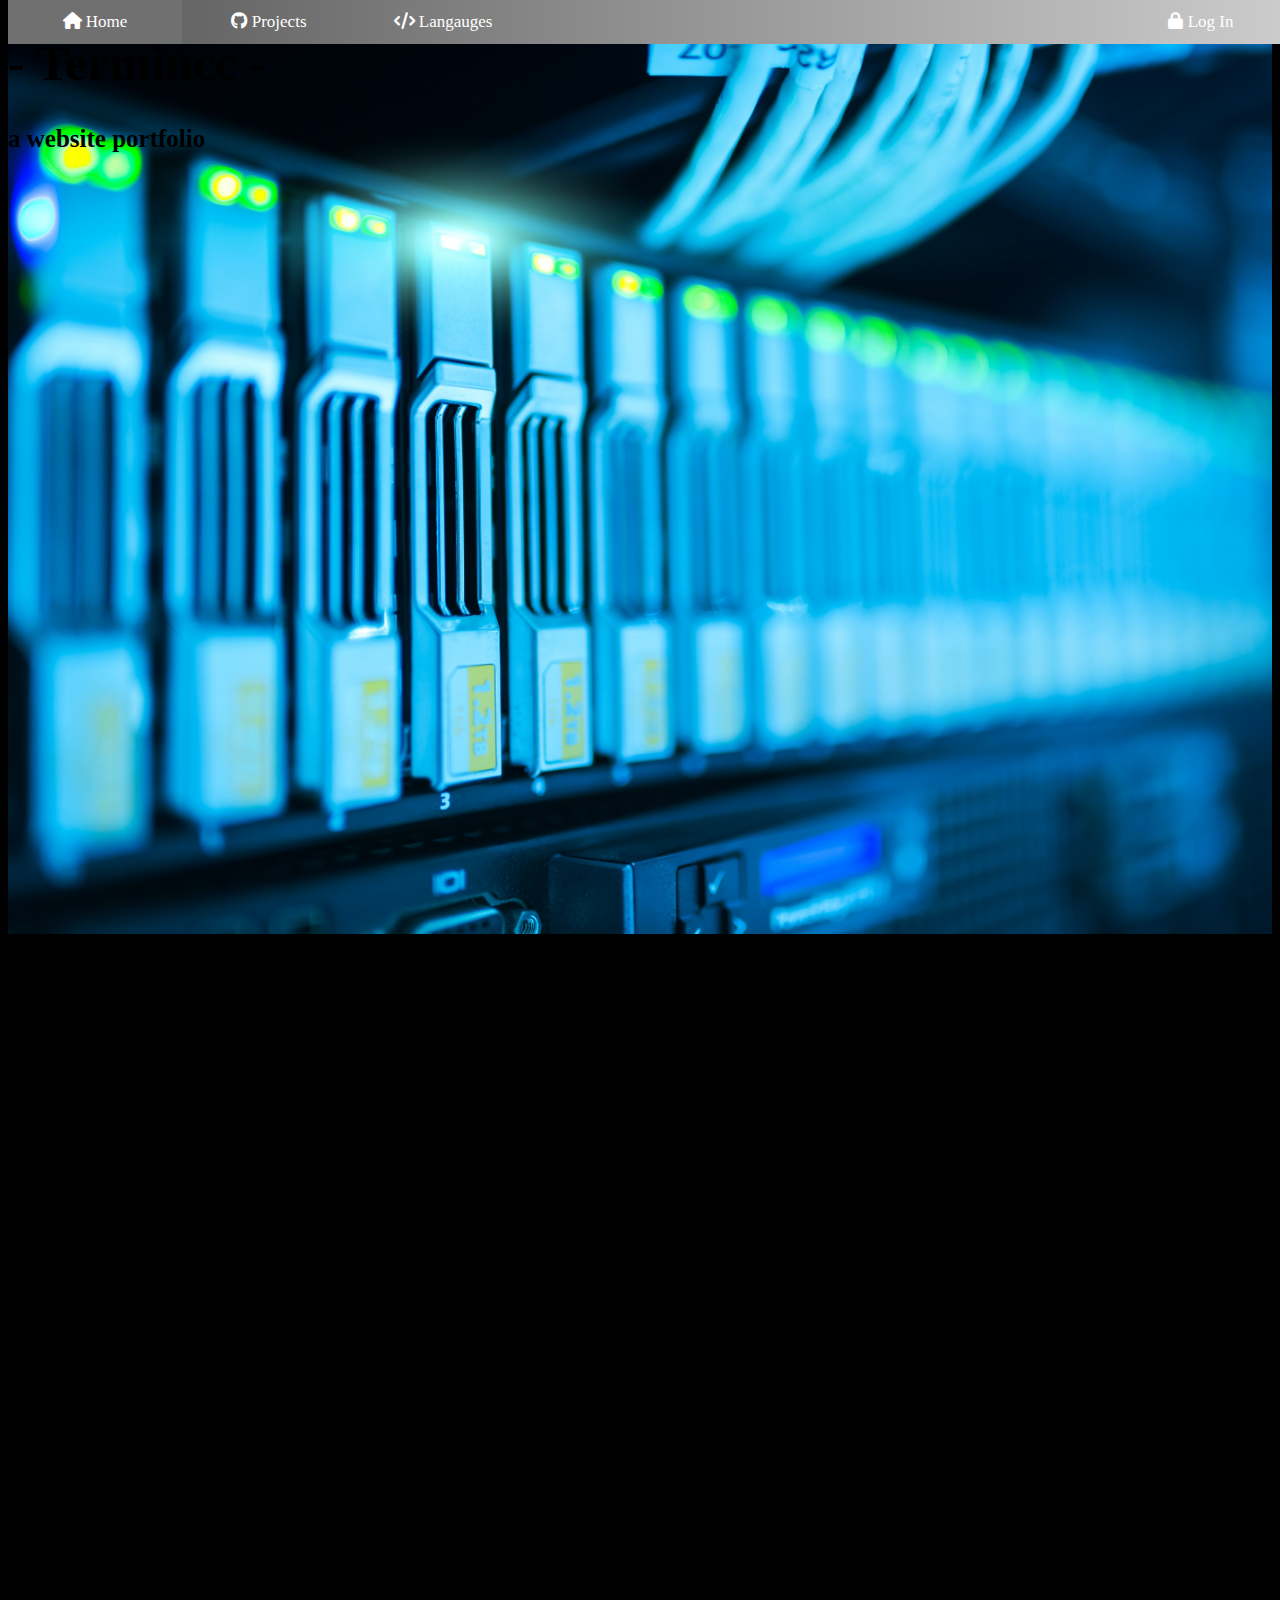
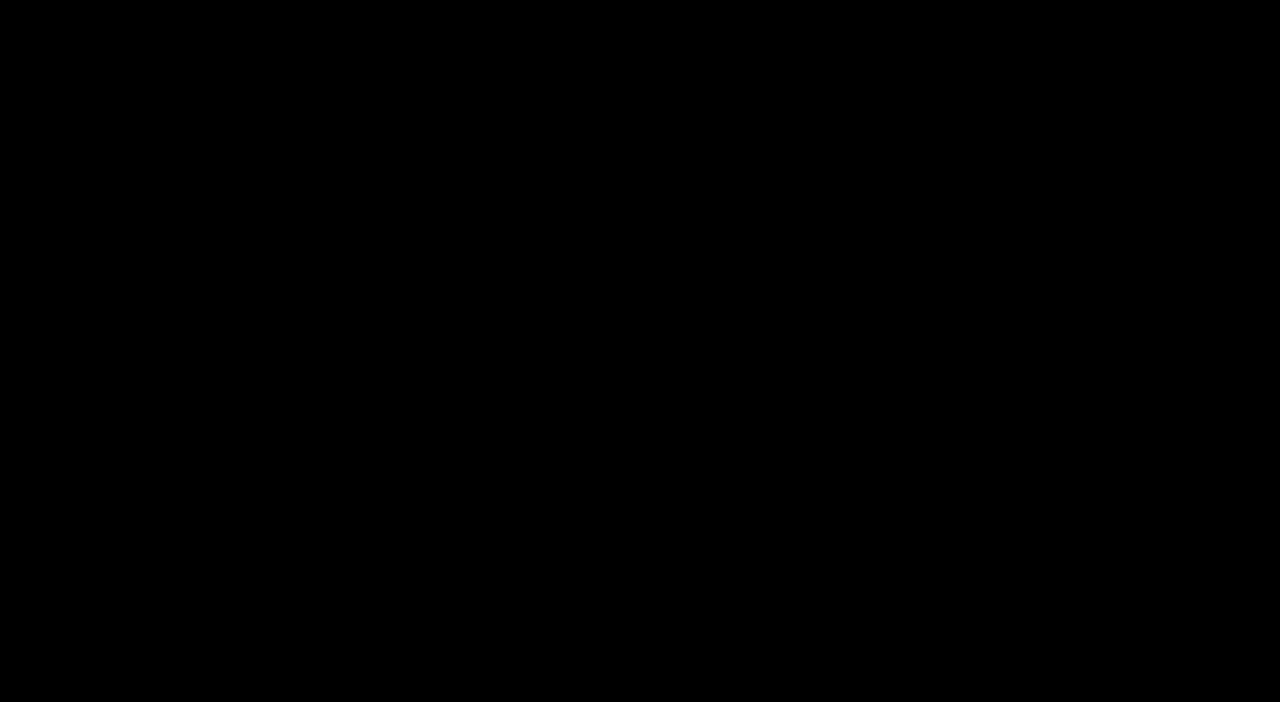
==== index.html @ c32196c6 "css fix + html fix" ====
<!DOCTYPE html>
<html lang="en">
<head>
    <meta charset="UTF-8">
    <meta http-equiv="X-UA-Compatible" content="IE=edge">
    <meta name="viewport" content="width=device-width, initial-scale=1.0">
    <link rel="stylesheet" href="./css/dark.css">
    <script src="./js/script.js" defer></script>
    <link rel="icon" type="image/x-icon" href="./images/x-icon.png">
    <link rel="stylesheet" href="https://cdnjs.cloudflare.com/ajax/libs/font-awesome/6.4.0/css/all.min.css">
    <link href="//db.onlinewebfonts.com/c/2970bdb341a4738a457b33d3a426c855?family=Noyh" rel="stylesheet" type="text/css"/>
    <title>Termincc</title>
</head>
<body>
    <div class="bg">
        <h1> - Termincc - </h1>
        <h2>a website portfolio</h2>
    </div>

    <div class="navbar">
        <a class="active" href="#"><i class="fa-solid fa-house"></i> Home</a>
        <a href="#"><i class="fa-brands fa-github"></i> Projects</a>
        <a href="#"><i class="fa-solid fa-code"></i> Langauges</a>

        <p id="login"><i class="fa-solid fa-lock"></i> Log In</p>
    </div>
    
    <div class="projects" id="projects">

    </div>
    <br><br><br><br><br><br><br><br><br><br><br><br><br><br><br><br><br><br><br><br><br><br><br><br><br><br><br><br><br><br><br><br><br><br><br><br><br><br><br><br><br><br><br><br><br><br><br><br><br><br><br><br><br><br><br><br><br><br><br><br><br><br><br><br><br><br><br><br><br><br><br><br><br><br><br><br>
    <div class="login-box hidden" id="loginInput">
        <p id="error">Site Admin? Enter Credentials:</p>
        <form>
          <div class="user-box">
            <input type="text" name="" required="" id="user">
            <label>Username</label>
          </div>
          <div class="user-box">
            <input type="password" name="" required="" id="pass">
            <label>Password</label>
          </div><center>
          <a href="#" id="send">
                 SEND
             <span></span>
          </a></center>
        </form>
      </div>
</body>
</html>
---- css/dark.css ----
@import url(//db.onlinewebfonts.com/c/2970bdb341a4738a457b33d3a426c855?family=Noyh);
@font-face {font-family: "Noyh"; src: url("//db.onlinewebfonts.com/t/2970bdb341a4738a457b33d3a426c855.eot"); src: url("//db.onlinewebfonts.com/t/2970bdb341a4738a457b33d3a426c855.eot?#iefix") format("embedded-opentype"), url("//db.onlinewebfonts.com/t/2970bdb341a4738a457b33d3a426c855.woff2") format("woff2"), url("//db.onlinewebfonts.com/t/2970bdb341a4738a457b33d3a426c855.woff") format("woff"), url("//db.onlinewebfonts.com/t/2970bdb341a4738a457b33d3a426c855.ttf") format("truetype"), url("//db.onlinewebfonts.com/t/2970bdb341a4738a457b33d3a426c855.svg#Noyh") format("svg"); }

body, html {
    height: 100%;
    background-color: black;
    font-family: "Noyh";
}

.bg {
    background-image: url("../images/servers.jpg");
    height: 100%;
    background-position: center;
    background-repeat: no-repeat;
    background-size: cover;
}

.navbar {
    width: 100%;
    background-image: linear-gradient(to right, #555, #ccc);
    overflow: auto;
    position: fixed;
    top: 0px;
    z-index: 2;
}

.navbar a {
    float: left;
    text-align: center;
    padding: 12px;
    color: white;
    text-decoration: none;
    font-size: 17px;
    width: 150px;
}

.navbar p {
    float: right;
    text-align: center;
    padding: 12px;
    color: white;
    text-decoration: none;
    font-size: 17px;
    width: 150px;
    margin: 0;
}

.navbar p:hover {
    background-color: #242424;
    cursor: pointer;
}

.navbar a:hover {
    background-color: #242424;
}

.active {
    background-color: #707070;
}

.hidden {
    display: none;
}

.login-box {
    position: fixed;
    top: 50%;
    left: 50%;
    width: 400px;
    padding: 40px;
    transform: translate(-50%, -50%);
    background: rgba(24, 20, 20, 0.987);
    box-sizing: border-box;
    box-shadow: 0 15px 25px rgba(0,0,0,.6);
    border-radius: 10px;
    z-index: 1;
  }
  
  .login-box .user-box {
    position: relative;
  }
  
  .login-box .user-box input {
    width: 100%;
    padding: 10px 0;
    font-size: 16px;
    color: #fff;
    margin-bottom: 30px;
    border: none;
    border-bottom: 1px solid #fff;
    outline: none;
    background: transparent;
  }
  
  .login-box .user-box label {
    position: absolute;
    top: 0;
    left: 0;
    padding: 10px 0;
    font-size: 16px;
    color: #fff;
    pointer-events: none;
    transition: .5s;
  }
  
  .login-box .user-box input:focus ~ label,
  .login-box .user-box input:valid ~ label {
    top: -20px;
    left: 0;
    color: #bdb8b8;
    font-size: 12px;
  }
  
  .login-box form a {
    position: relative;
    display: inline-block;
    padding: 10px 20px;
    color: #ffffff;
    font-size: 16px;
    text-decoration: none;
    text-transform: uppercase;
    overflow: hidden;
    transition: .5s;
    margin-top: 40px;
    letter-spacing: 4px
  }
  
  .login-box a:hover {
    background: #03f40f;
    color: #fff;
    border-radius: 5px;
    box-shadow: 0 0 5px #03f40f,
                0 0 25px #03f40f,
                0 0 50px #03f40f,
                0 0 100px #03f40f;
  }
  
  .login-box a span {
    position: absolute;
    display: block;
  }
  
  @keyframes btn-anim1 {
    0% {
      left: -100%;
    }
  
    50%,100% {
      left: 100%;
    }
  }
  
  .login-box a span:nth-child(1) {
    bottom: 2px;
    left: -100%;
    width: 100%;
    height: 2px;
    background: linear-gradient(90deg, transparent, #03f40f);
    animation: btn-anim1 2s linear infinite;
  }

  .login-box p {
    color: white;
  }

  .bg h1 {
    font-size: 50px;
    bottom: 5%;
    left: 10%;
  }

  .bg h2 {
    font-size: 25px;
    bottom: 5%;
    left: 10%;
  }

@media screen and (max-width: 500px) {
    .navbar a, .navbar p {
        float: none;
        display: block;
        margin: auto;
        height: 15px;
        font-size: 15px;
    }
    .active {
        background-color: transparent;
    }
}
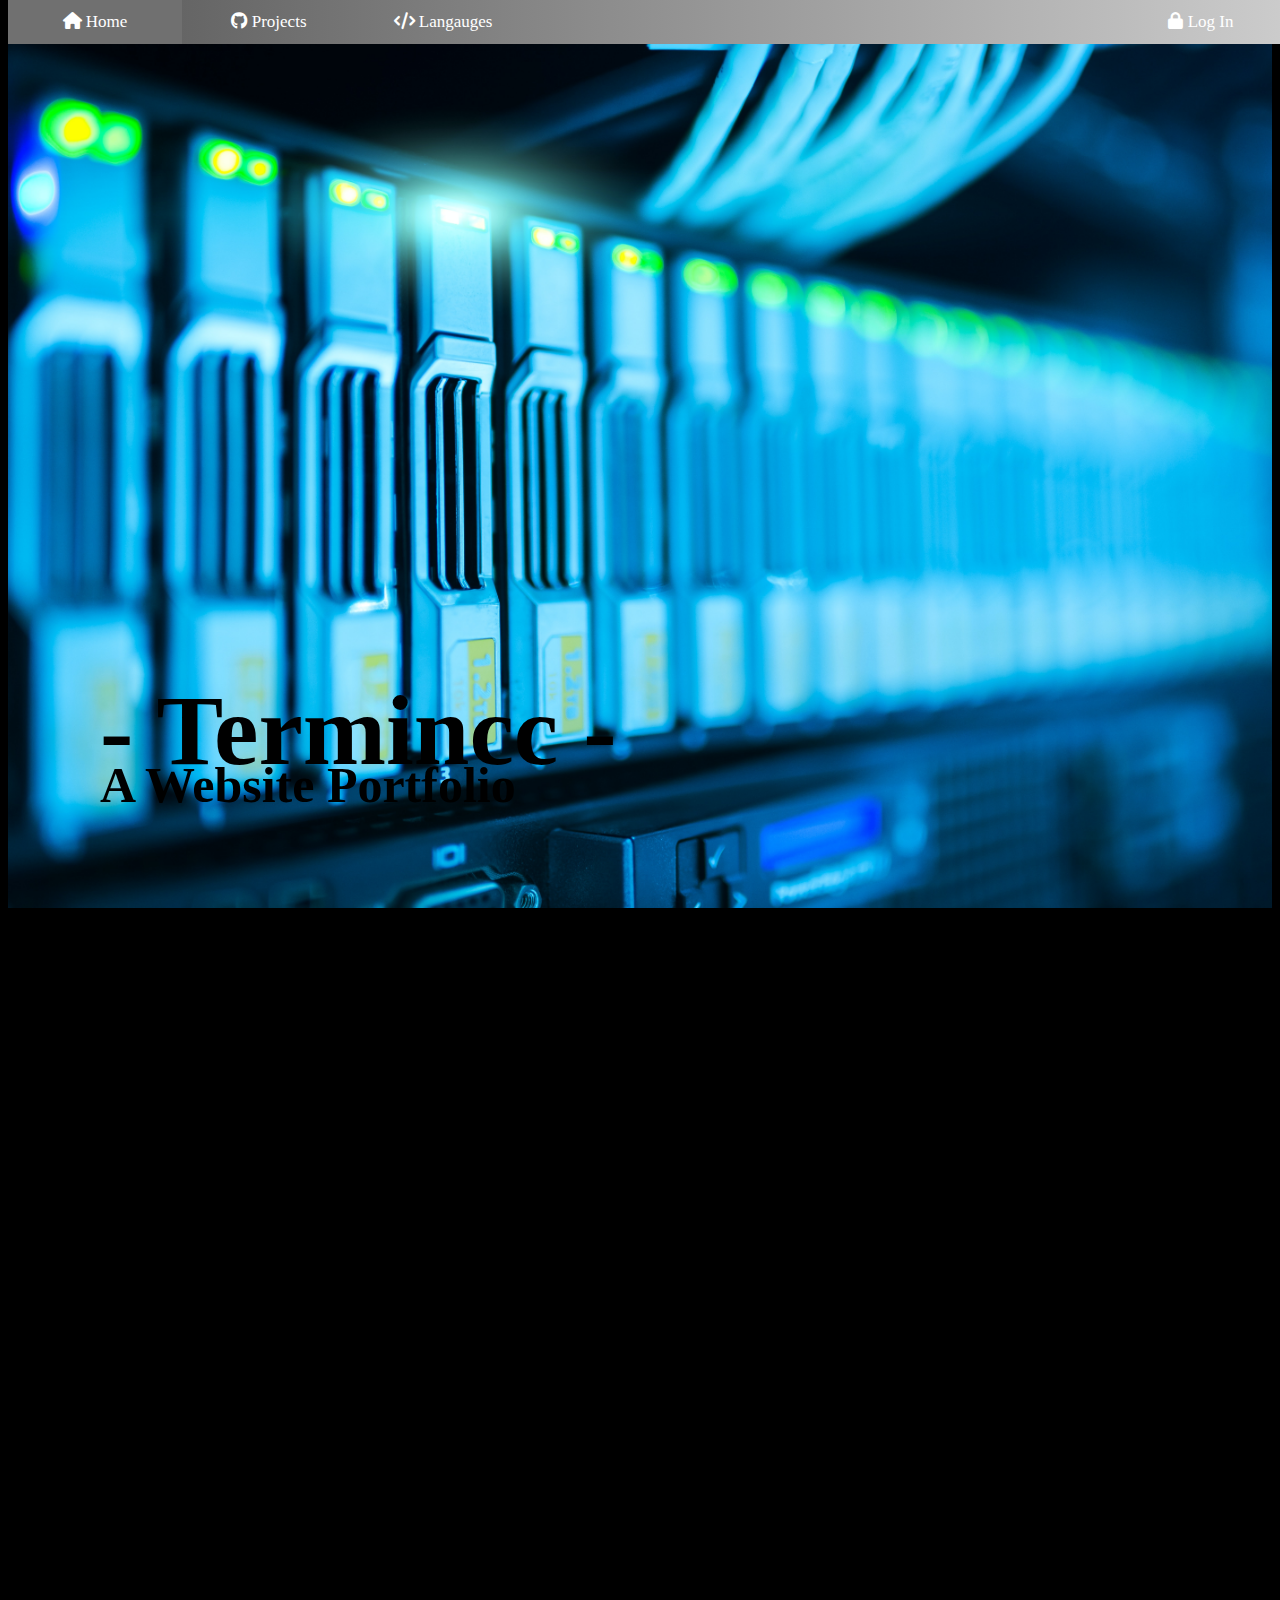
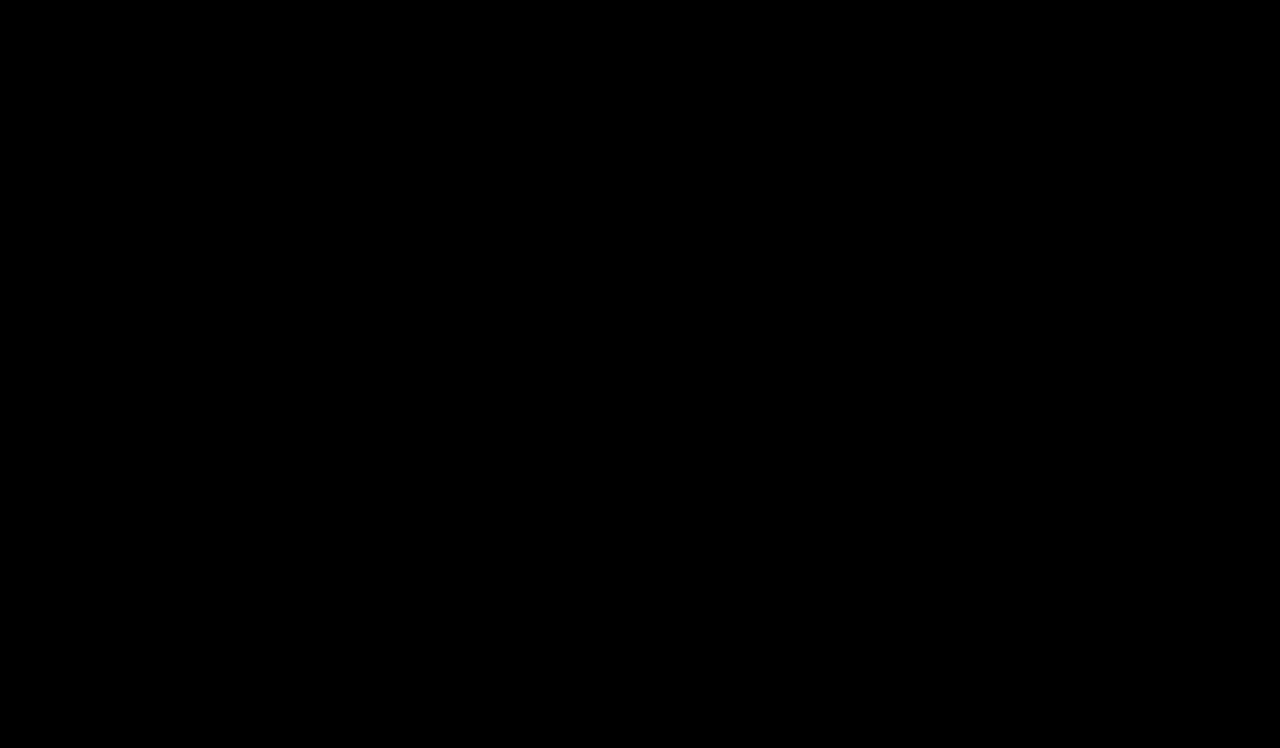
==== commit 089f9346: "Add files via upload" ====
--- a/index.html
+++ b/index.html
@@ -14,7 +14,7 @@
 <body>
     <div class="bg">
         <h1> - Termincc - </h1>
-        <h2>a website portfolio</h2>
+        <h2>A Website Portfolio</h2>
     </div>
 
     <div class="navbar">
@@ -26,7 +26,22 @@
     </div>
     
     <div class="projects" id="projects">
-
+      <div class="card">
+        <div class="first-content">
+          <span>Saltruta Bot</span>
+        </div>
+        <div class="second-content">
+      <span>Second</span>
+        </div>
+      </div>
+      <div class="card">
+        <div class="first-content">
+          <span>Termincc.com</span>
+        </div>
+        <div class="second-content">
+      <span>Second</span>
+        </div>
+      </div>
     </div>
     <br><br><br><br><br><br><br><br><br><br><br><br><br><br><br><br><br><br><br><br><br><br><br><br><br><br><br><br><br><br><br><br><br><br><br><br><br><br><br><br><br><br><br><br><br><br><br><br><br><br><br><br><br><br><br><br><br><br><br><br><br><br><br><br><br><br><br><br><br><br><br><br><br><br><br><br>
     <div class="login-box hidden" id="loginInput">
--- a/css/dark.css
+++ b/css/dark.css
@@ -164,15 +164,17 @@
   }
 
   .bg h1 {
+    position: absolute;
+    font-size: 100px;
+    bottom: 5%;
+    left: 100px;
+  }
+
+  .bg h2 {
+    position: absolute;
     font-size: 50px;
     bottom: 5%;
-    left: 10%;
-  }
-
-  .bg h2 {
-    font-size: 25px;
-    bottom: 5%;
-    left: 10%;
+    left: 100px;
   }
 
 @media screen and (max-width: 500px) {
@@ -186,4 +188,18 @@
     .active {
         background-color: transparent;
     }
+
+    .bg h1 {
+        position: absolute;
+        font-size: 40px;
+        bottom: 125px;
+        left: 30px;
+    }
+
+    .bg h2 {
+        position: absolute;
+        font-size: 20px;
+        bottom: 125px;
+        left: 30px;
+    }
 }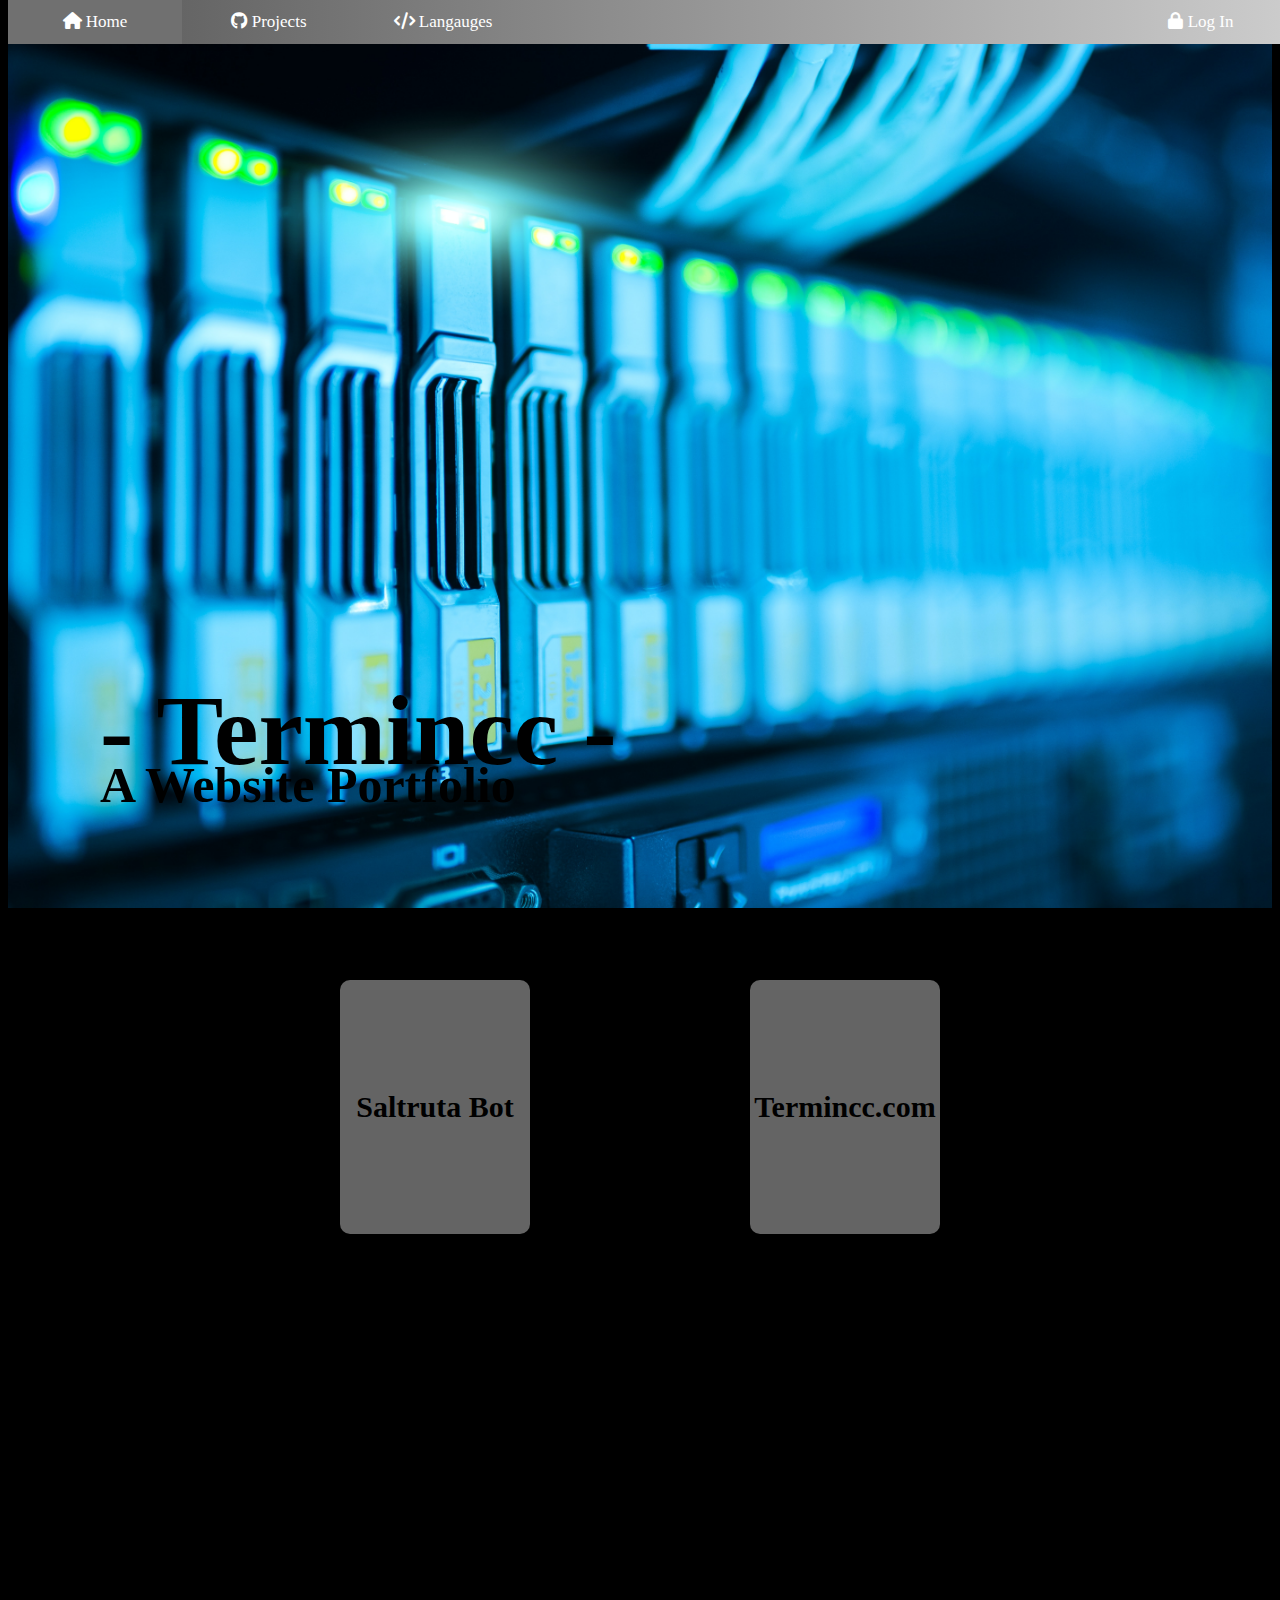
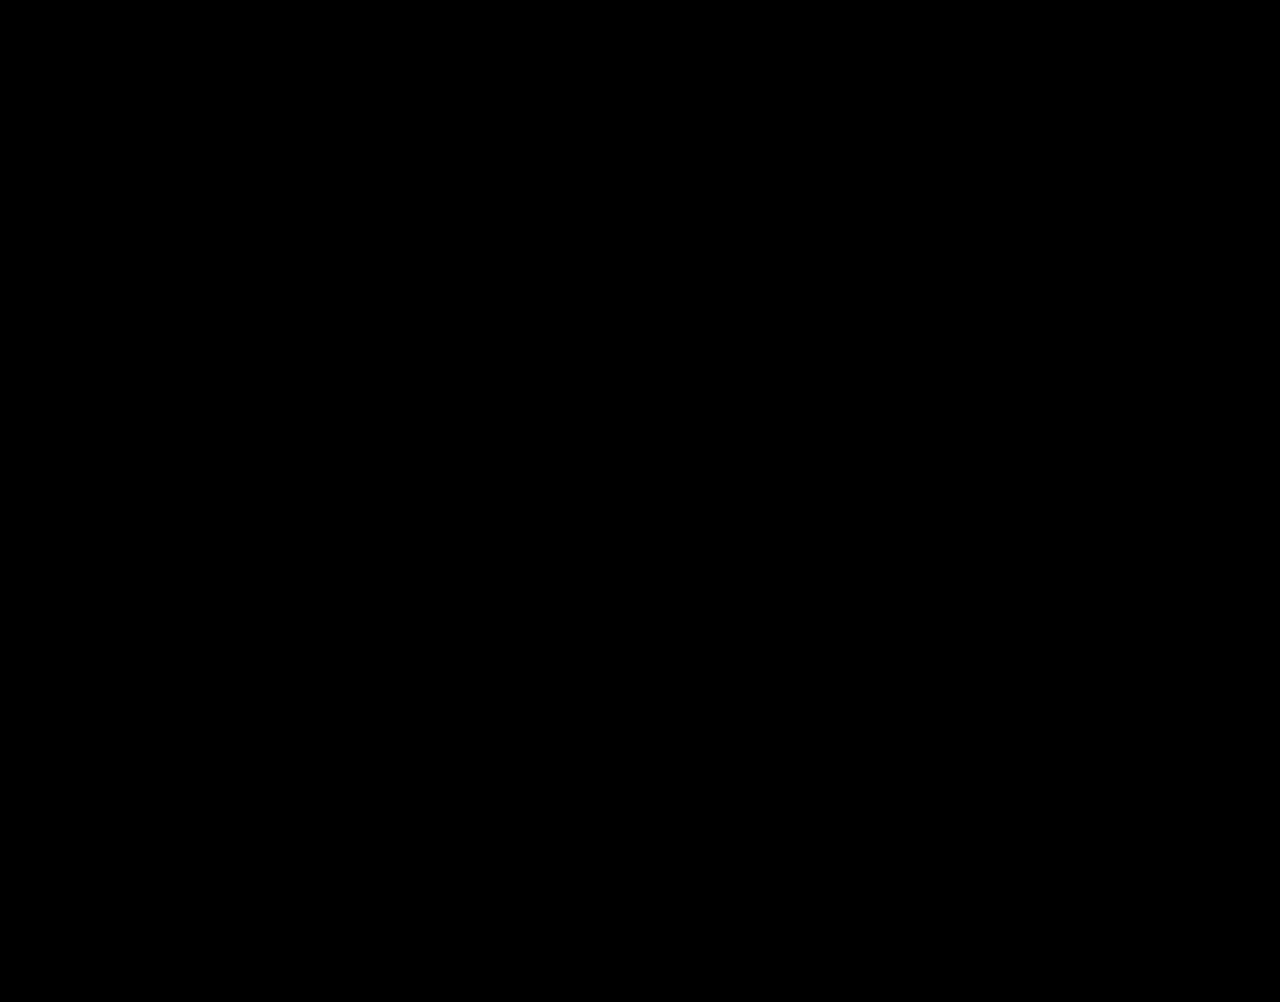
==== commit 11bdc05d: "Add files via upload" ====
--- a/index.html
+++ b/index.html
@@ -24,7 +24,7 @@
 
         <p id="login"><i class="fa-solid fa-lock"></i> Log In</p>
     </div>
-    
+    <br><br><br><br>
     <div class="projects" id="projects">
       <div class="card">
         <div class="first-content">
--- a/css/dark.css
+++ b/css/dark.css
@@ -177,6 +177,83 @@
     left: 100px;
   }
 
+  .card {
+    width: 190px;
+    height: 254px;
+    background: rgb(100, 100, 100);
+    transition: all 0.4s;
+    border-radius: 10px;
+    box-shadow: 0px 0px 10px 5px  rgba(0, 0, 0, 0.705);
+    font-size: 30px;
+    font-weight: 900;
+    display: inline-block;
+    align-items: center;
+    position: relative;
+  }
+  
+  .card:hover {
+    border-radius: 15px;
+    cursor: pointer;
+    transform: scale(1.2);
+    box-shadow: 0px 0px 10px 5px  rgba(0, 0, 0, 0.705);
+    background: rgb(216, 216, 216);
+  }
+  
+  .first-content {
+    height: 100%;
+    width: 100%;
+    transition: all 0.4s;
+    display: flex;
+    justify-content: center;
+    align-items: center;
+    opacity: 1;
+    border-radius: 15px;
+  }
+  
+  .card:hover .first-content {
+    height: 0px;
+    opacity: 0;
+  }
+  
+  .second-content {
+    height: 0%;
+    width: 100%;
+    opacity: 0;
+    display: flex;
+    justify-content: center;
+    align-items: center;
+    border-radius: 15px;
+    transition: all 0.4s;
+    font-size: 0px;
+    transform: rotate(90deg) scale(-1);
+  }
+  
+  .card:hover .second-content {
+    opacity: 1;
+    height: 100%;
+    font-size: 1.8rem;
+    transform: rotate(0deg);
+  }
+
+  .projects {
+    display: flex;
+    justify-content: center;
+    align-items: center; /* Add this line */
+    width: 100%; /* Add this line */
+  }
+  
+  .projects .card {
+    margin: 0 auto; /* Add this line */
+  }
+  
+  .projects {
+    display: grid;
+    grid-template-columns: repeat(2, 1fr);
+    grid-gap: 20px;
+    max-width: 800px; /* Add this line (adjust the value as needed) */
+    margin: 0 auto; /* Add this line */
+  }
+
 @media screen and (max-width: 500px) {
     .navbar a, .navbar p {
         float: none;
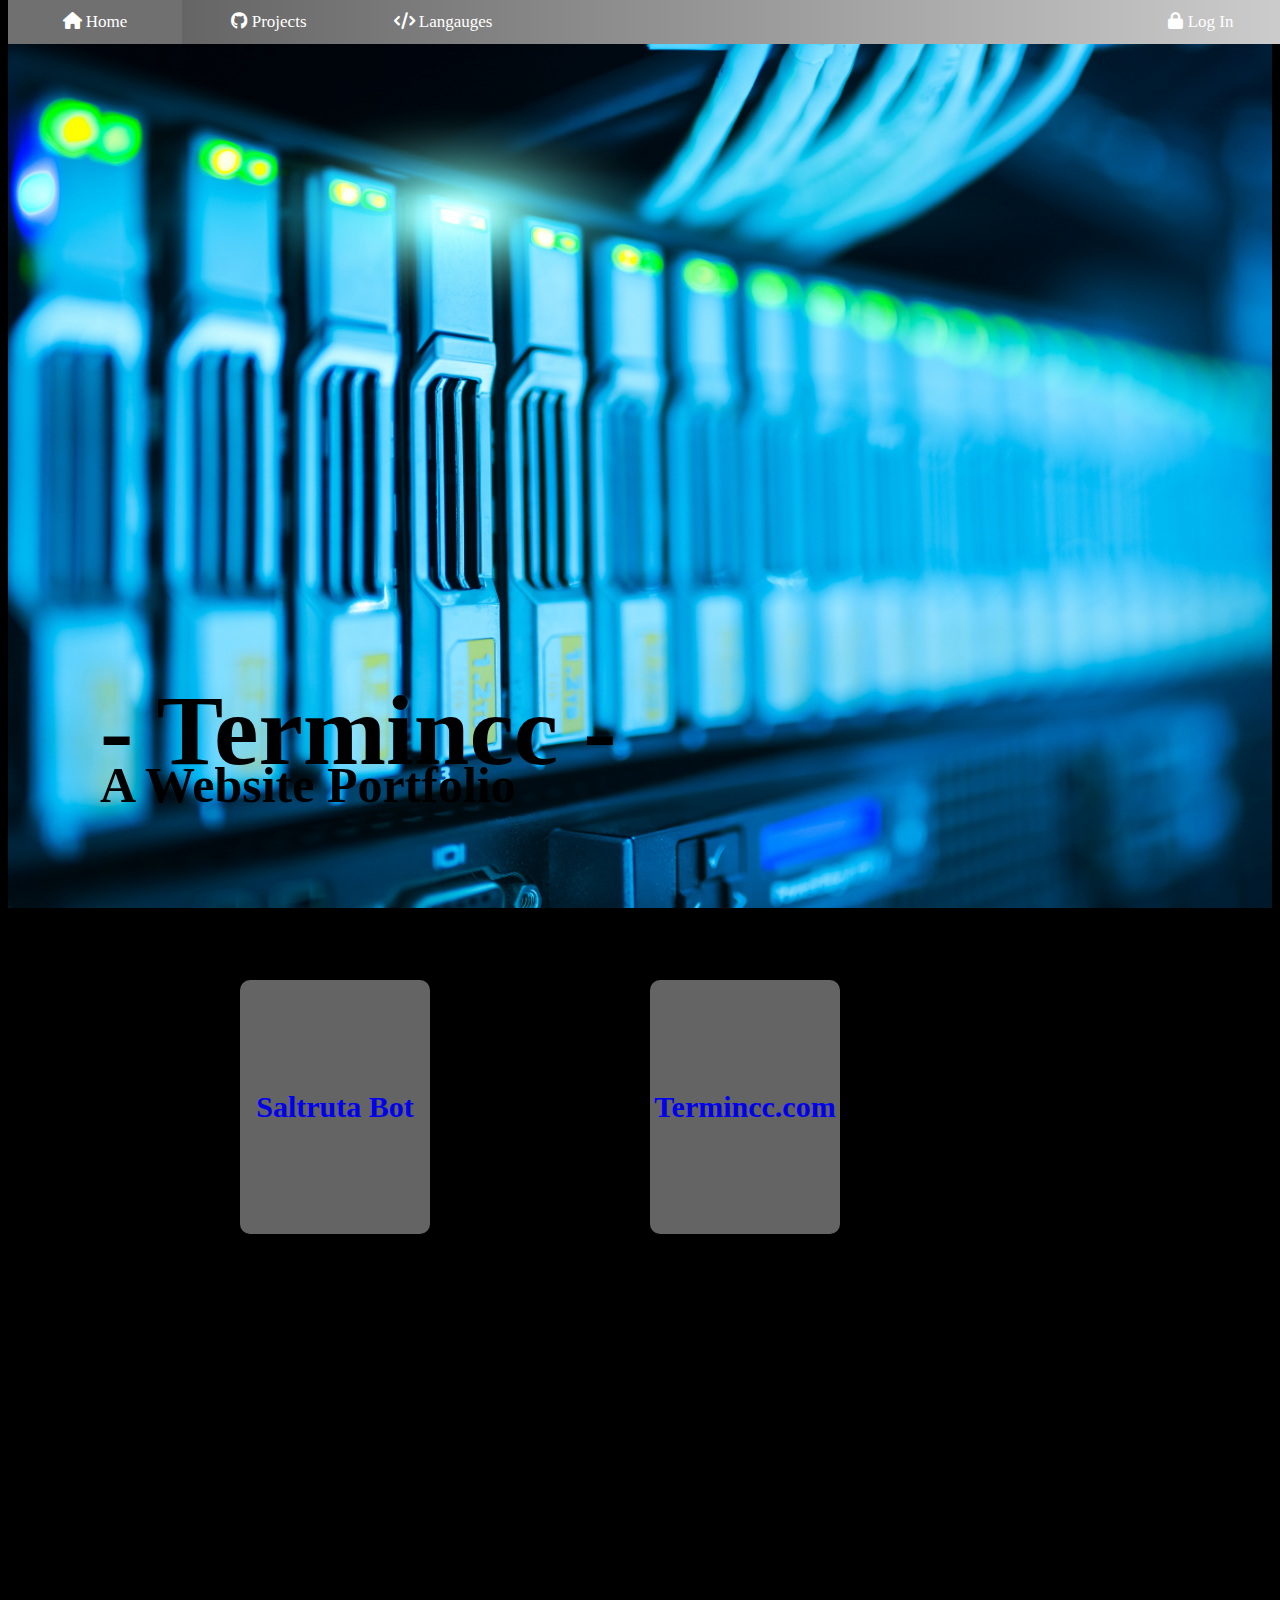
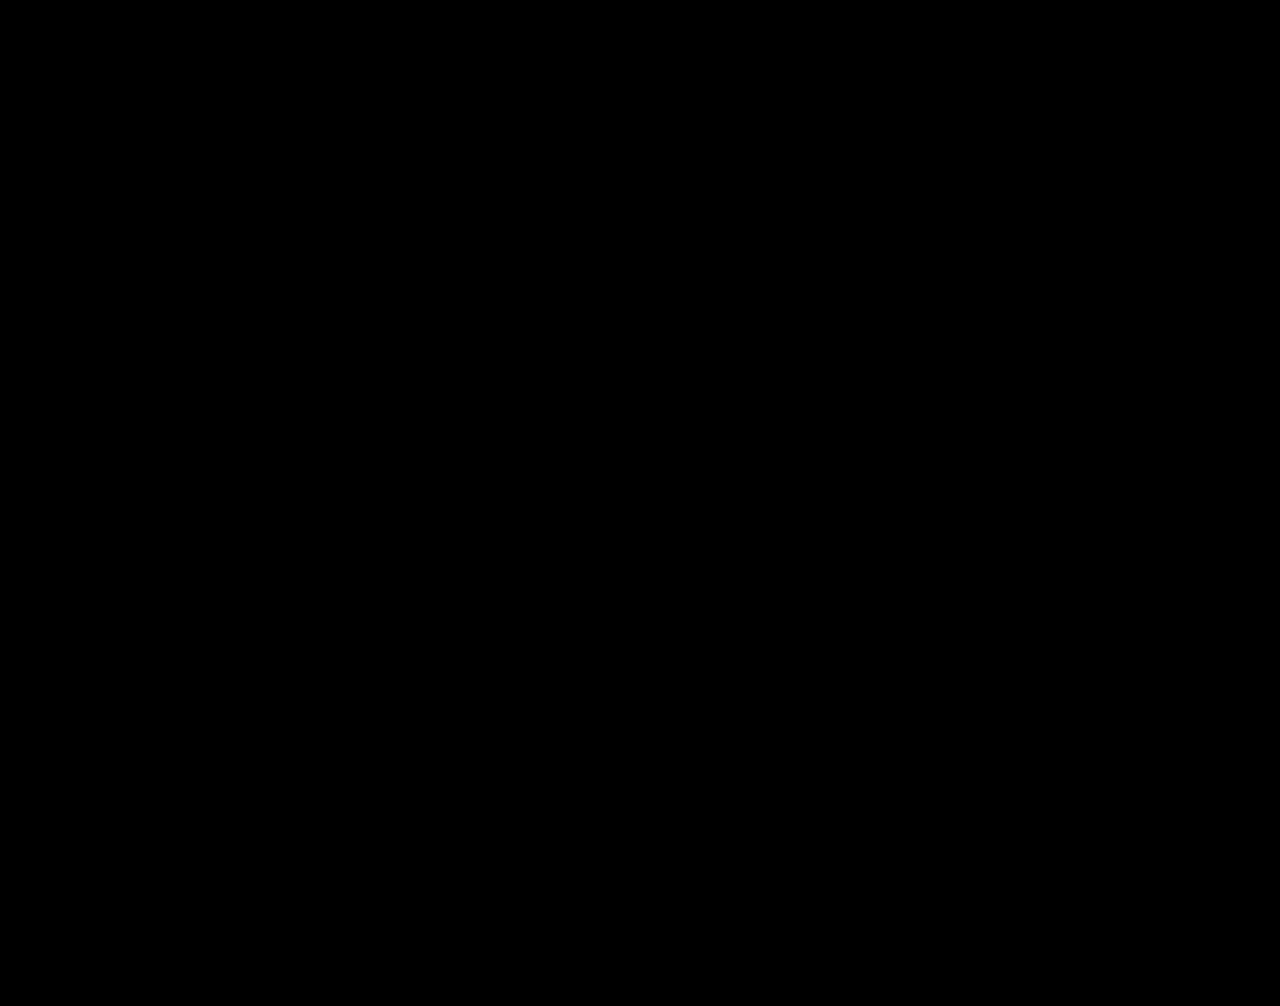
==== commit eca3c883: "Add files via upload" ====
--- a/index.html
+++ b/index.html
@@ -26,22 +26,26 @@
     </div>
     <br><br><br><br>
     <div class="projects" id="projects">
-      <div class="card">
-        <div class="first-content">
-          <span>Saltruta Bot</span>
+      <a href="https://github.com/Termincc/discordbot">
+        <div class="card">
+          <div class="first-content">
+            <span>Saltruta Bot</span>
+          </div>
+          <div class="second-content">
+            <span>Second</span>
+          </div>
         </div>
-        <div class="second-content">
-      <span>Second</span>
+      </a>
+      <a href="https://github.com/Termincc/Termincc">
+        <div class="card">
+          <div class="first-content">
+            <span>Termincc.com</span>
+          </div>
+          <div class="second-content">
+            <span>Second</span>
+          </div>
         </div>
-      </div>
-      <div class="card">
-        <div class="first-content">
-          <span>Termincc.com</span>
-        </div>
-        <div class="second-content">
-      <span>Second</span>
-        </div>
-      </div>
+      </a>
     </div>
     <br><br><br><br><br><br><br><br><br><br><br><br><br><br><br><br><br><br><br><br><br><br><br><br><br><br><br><br><br><br><br><br><br><br><br><br><br><br><br><br><br><br><br><br><br><br><br><br><br><br><br><br><br><br><br><br><br><br><br><br><br><br><br><br><br><br><br><br><br><br><br><br><br><br><br><br>
     <div class="login-box hidden" id="loginInput">
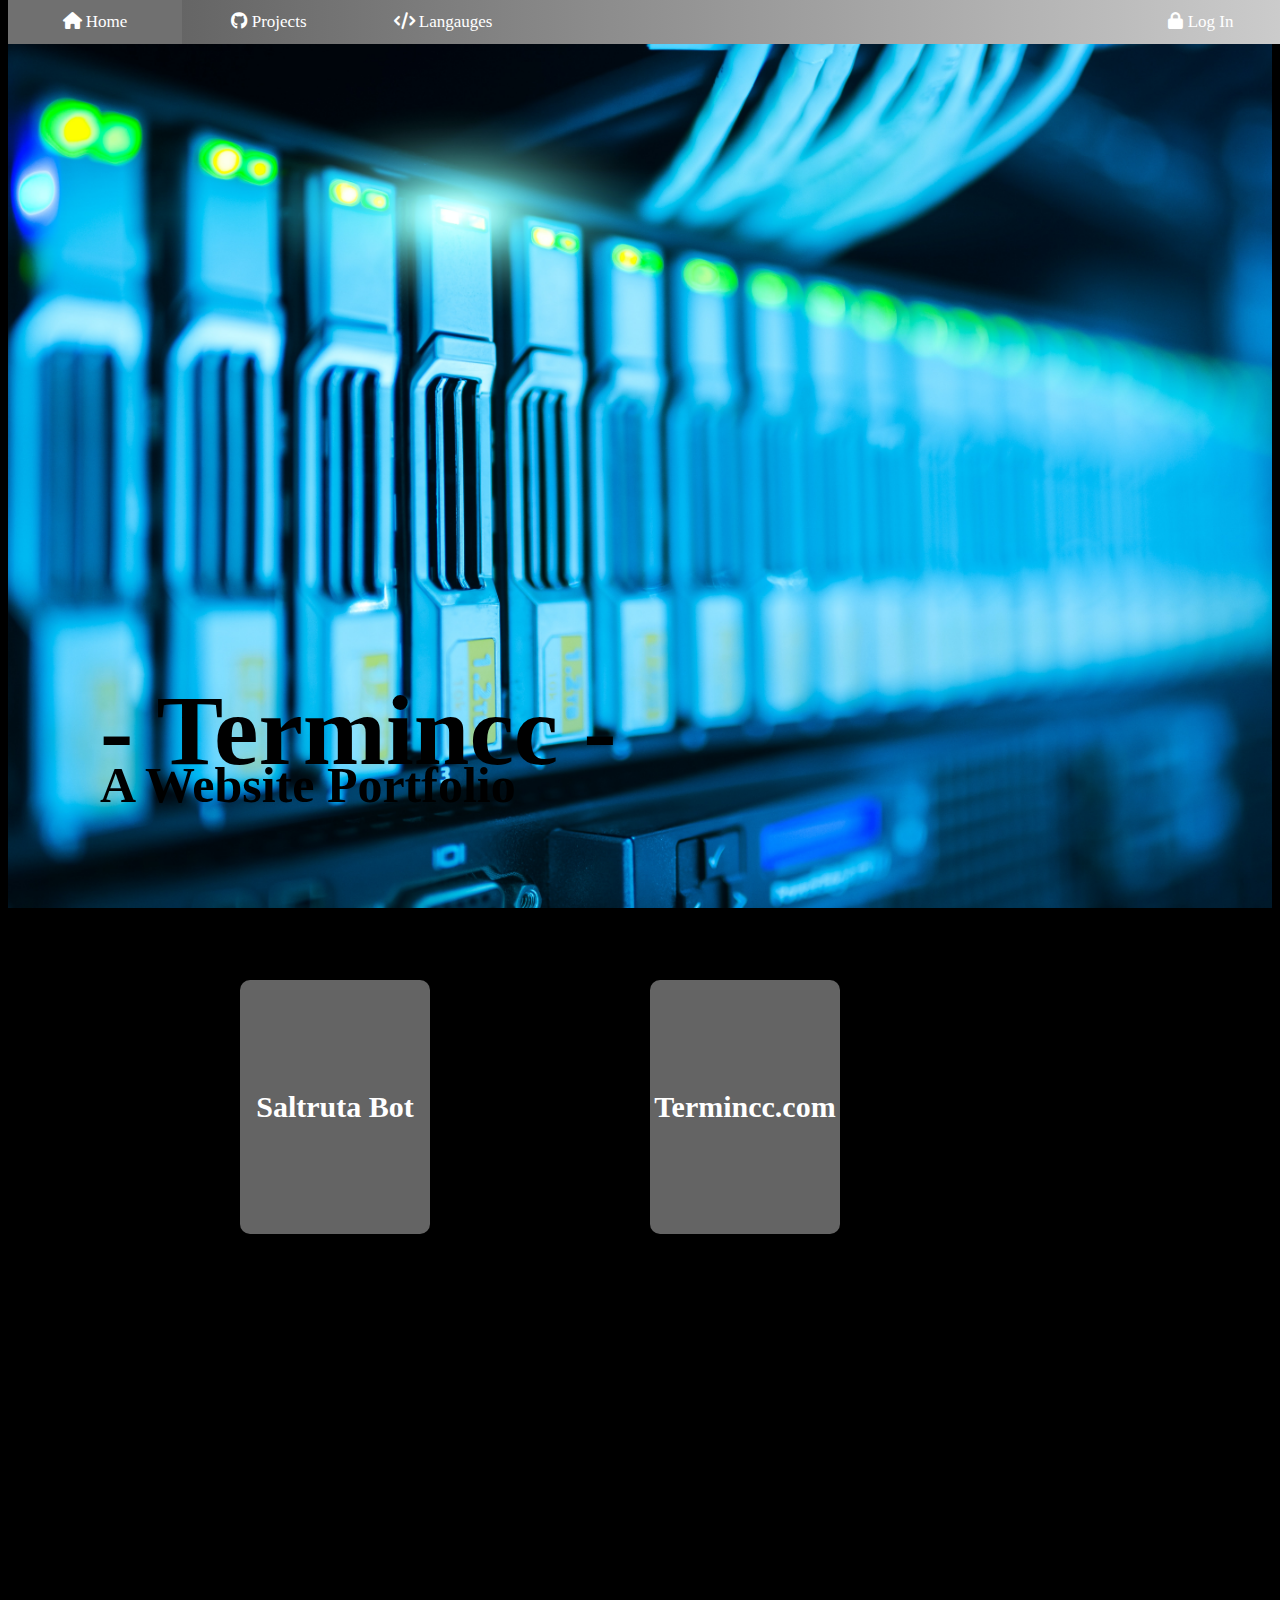
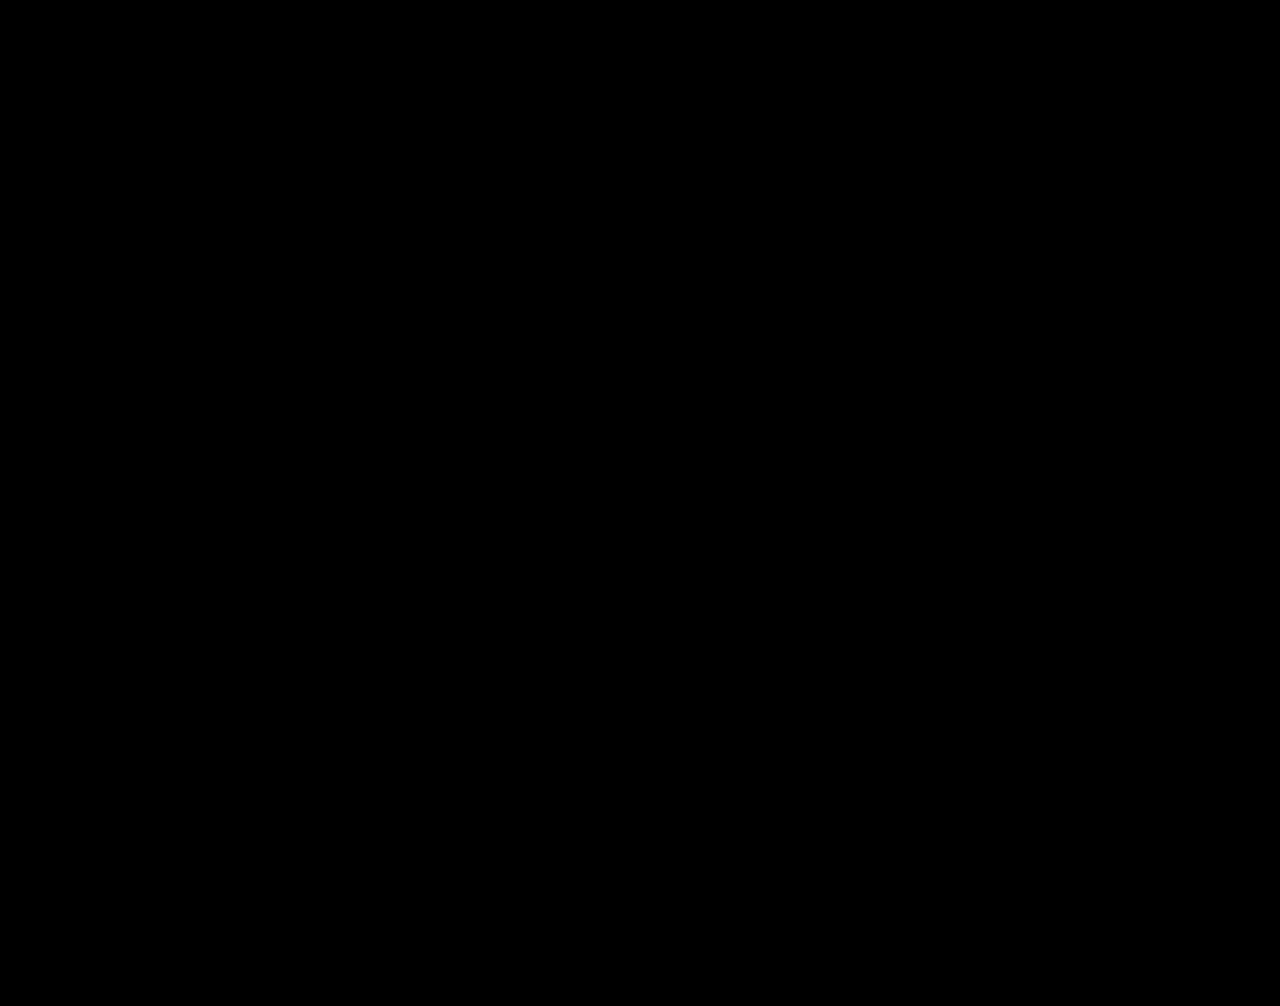
==== commit 86401df2: "Add files via upload" ====
--- a/index.html
+++ b/index.html
@@ -25,27 +25,29 @@
         <p id="login"><i class="fa-solid fa-lock"></i> Log In</p>
     </div>
     <br><br><br><br>
-    <div class="projects" id="projects">
-      <a href="https://github.com/Termincc/discordbot">
-        <div class="card">
-          <div class="first-content">
-            <span>Saltruta Bot</span>
+    <div class="container">
+      <div class="projects" id="projects">
+        <a href="https://github.com/Termincc/discordbot">
+          <div class="card">
+            <div class="first-content">
+              <span>Saltruta Bot</span>
+            </div>
+            <div class="second-content">
+              <span>Second</span>
+            </div>
           </div>
-          <div class="second-content">
-            <span>Second</span>
+        </a>
+        <a href="https://github.com/Termincc/Termincc">
+          <div class="card">
+            <div class="first-content">
+              <span>Termincc.com</span>
+            </div>
+            <div class="second-content">
+              <span>Second</span>
+            </div>
           </div>
-        </div>
-      </a>
-      <a href="https://github.com/Termincc/Termincc">
-        <div class="card">
-          <div class="first-content">
-            <span>Termincc.com</span>
-          </div>
-          <div class="second-content">
-            <span>Second</span>
-          </div>
-        </div>
-      </a>
+        </a>
+      </div>
     </div>
     <br><br><br><br><br><br><br><br><br><br><br><br><br><br><br><br><br><br><br><br><br><br><br><br><br><br><br><br><br><br><br><br><br><br><br><br><br><br><br><br><br><br><br><br><br><br><br><br><br><br><br><br><br><br><br><br><br><br><br><br><br><br><br><br><br><br><br><br><br><br><br><br><br><br><br><br>
     <div class="login-box hidden" id="loginInput">
--- a/css/dark.css
+++ b/css/dark.css
@@ -189,6 +189,7 @@
     display: inline-block;
     align-items: center;
     position: relative;
+    color: white;
   }
   
   .card:hover {
@@ -239,11 +240,11 @@
     display: flex;
     justify-content: center;
     align-items: center; /* Add this line */
-    width: 100%; /* Add this line */
+    width: 100%; 
   }
   
   .projects .card {
-    margin: 0 auto; /* Add this line */
+    margin: auto; /* Add this line */
   }
   
   .projects {
@@ -251,7 +252,7 @@
     grid-template-columns: repeat(2, 1fr);
     grid-gap: 20px;
     max-width: 800px; /* Add this line (adjust the value as needed) */
-    margin: 0 auto; /* Add this line */
+    margin: auto; /* Add this line */
   }
 
 @media screen and (max-width: 500px) {
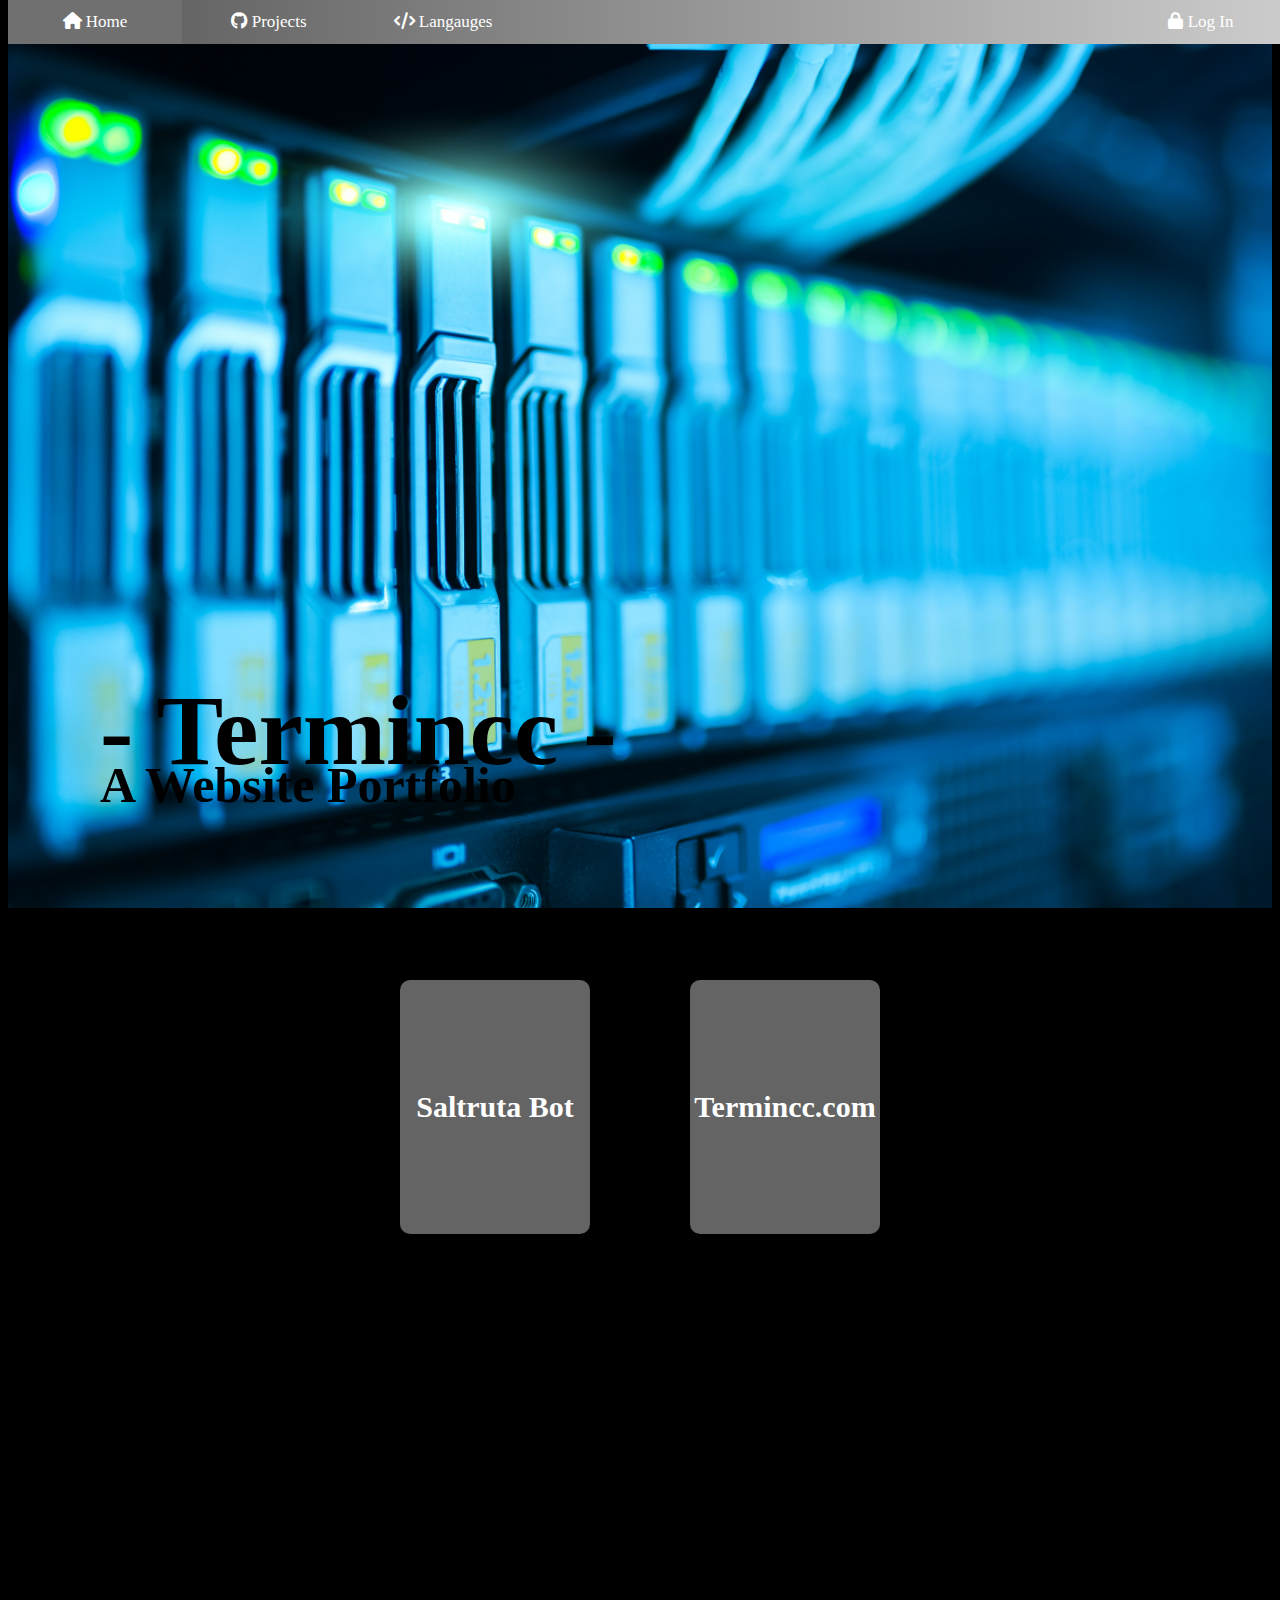
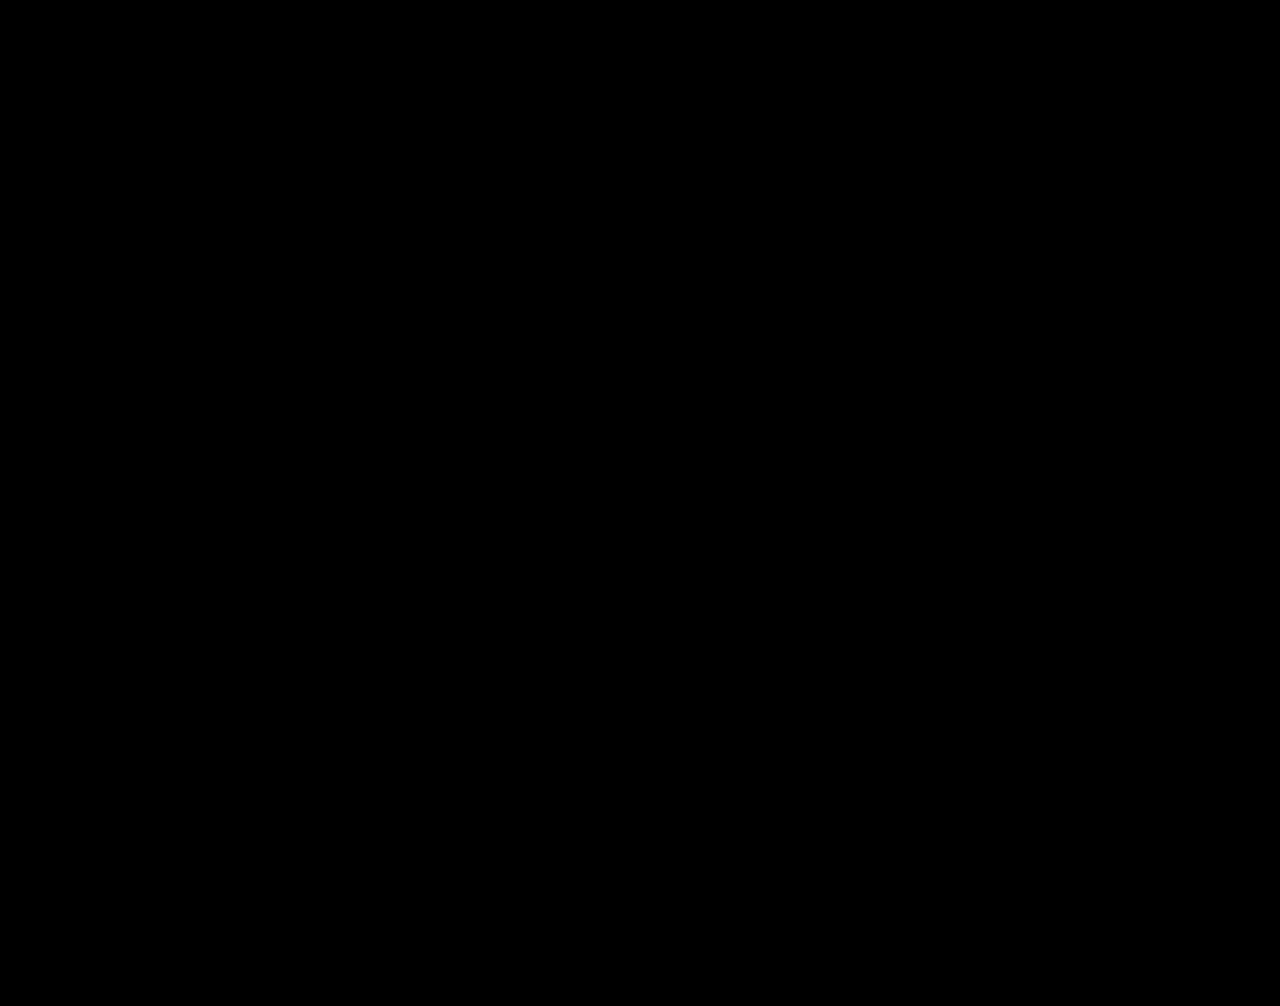
==== commit f66b949e: "Add files via upload" ====
--- a/index.html
+++ b/index.html
@@ -27,7 +27,7 @@
     <br><br><br><br>
     <div class="container">
       <div class="projects" id="projects">
-        <a href="https://github.com/Termincc/discordbot">
+        <a href="https://github.com/Termincc/discordbot" target="_blank">
           <div class="card">
             <div class="first-content">
               <span>Saltruta Bot</span>
@@ -37,7 +37,7 @@
             </div>
           </div>
         </a>
-        <a href="https://github.com/Termincc/Termincc">
+        <a href="https://github.com/Termincc/Termincc" target="_blank">
           <div class="card">
             <div class="first-content">
               <span>Termincc.com</span>
--- a/css/dark.css
+++ b/css/dark.css
@@ -236,23 +236,22 @@
     transform: rotate(0deg);
   }
 
-  .projects {
+  .container {
     display: flex;
     justify-content: center;
-    align-items: center; /* Add this line */
-    width: 100%; 
+    align-items: center;
   }
   
   .projects .card {
-    margin: auto; /* Add this line */
+    margin: auto;
   }
   
   .projects {
     display: grid;
     grid-template-columns: repeat(2, 1fr);
-    grid-gap: 20px;
-    max-width: 800px; /* Add this line (adjust the value as needed) */
-    margin: auto; /* Add this line */
+    grid-gap: 100px;
+    max-width: 800px;
+    margin: 0 auto;
   }
 
 @media screen and (max-width: 500px) {
